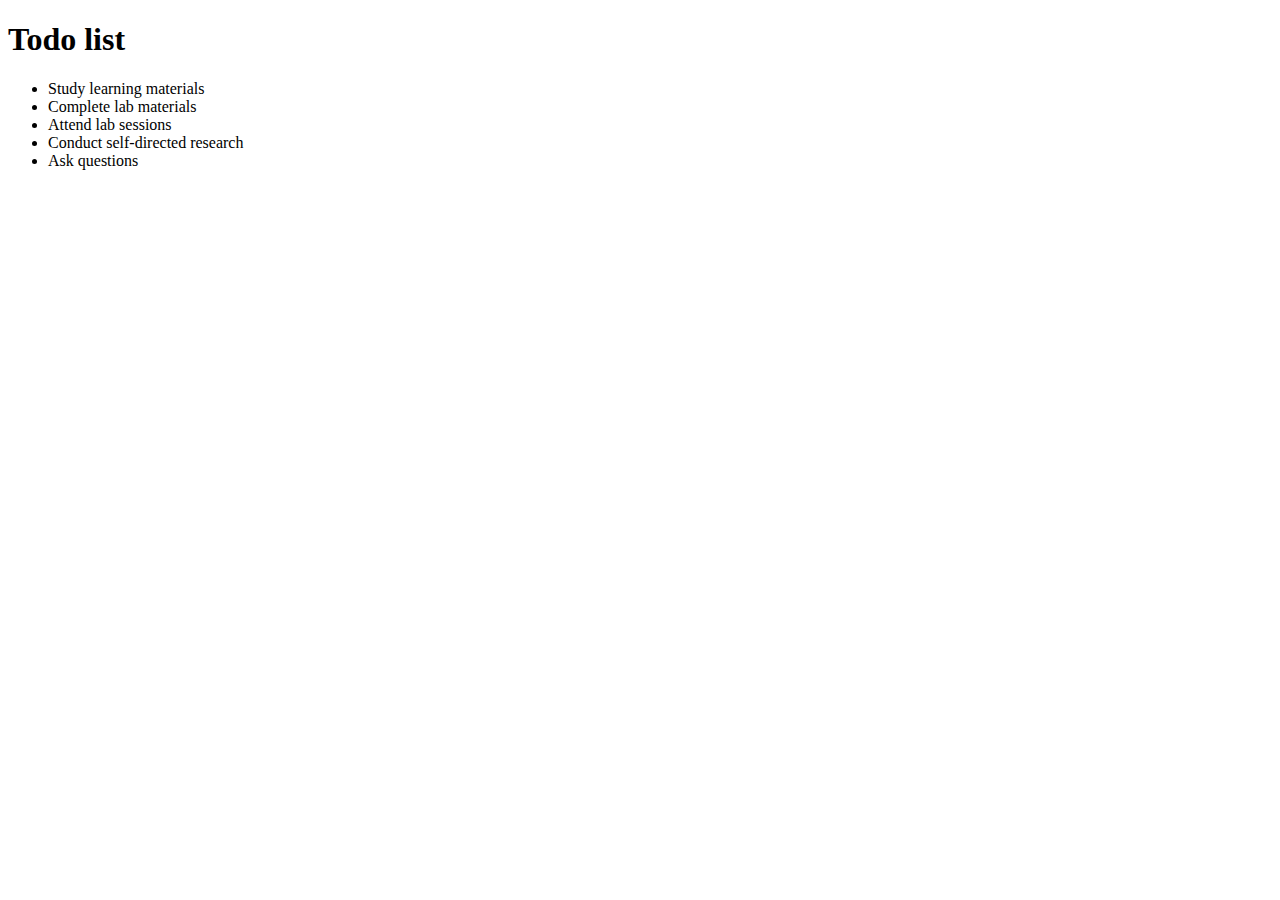
==== lab-06/index.html @ 88931475 "Every lab upto lab 06" ====
<!DOCTYPE html>
<html lang="en">
    <head> 
        <meta charset="utf-8">
        <meta name="viewport" content="width=device width, initial-scale=1.0">
        <title>Todo list</title>
        <link rel="stylesheet" href="todo.css">
    </head>
    <body>
        <header>
            <h1>Todo list</h1>
        </header>
        <main>
            <ul id="todo">
                <li>Study learning materials</li>
                <li>Complete lab materials</li>
                <li>Attend lab sessions</li>
                <li>Conduct self-directed research</li>
                <li>Ask questions</li>
            </ul>
        </main>
        <script src="todo.js"></script>
    </body>
</html>
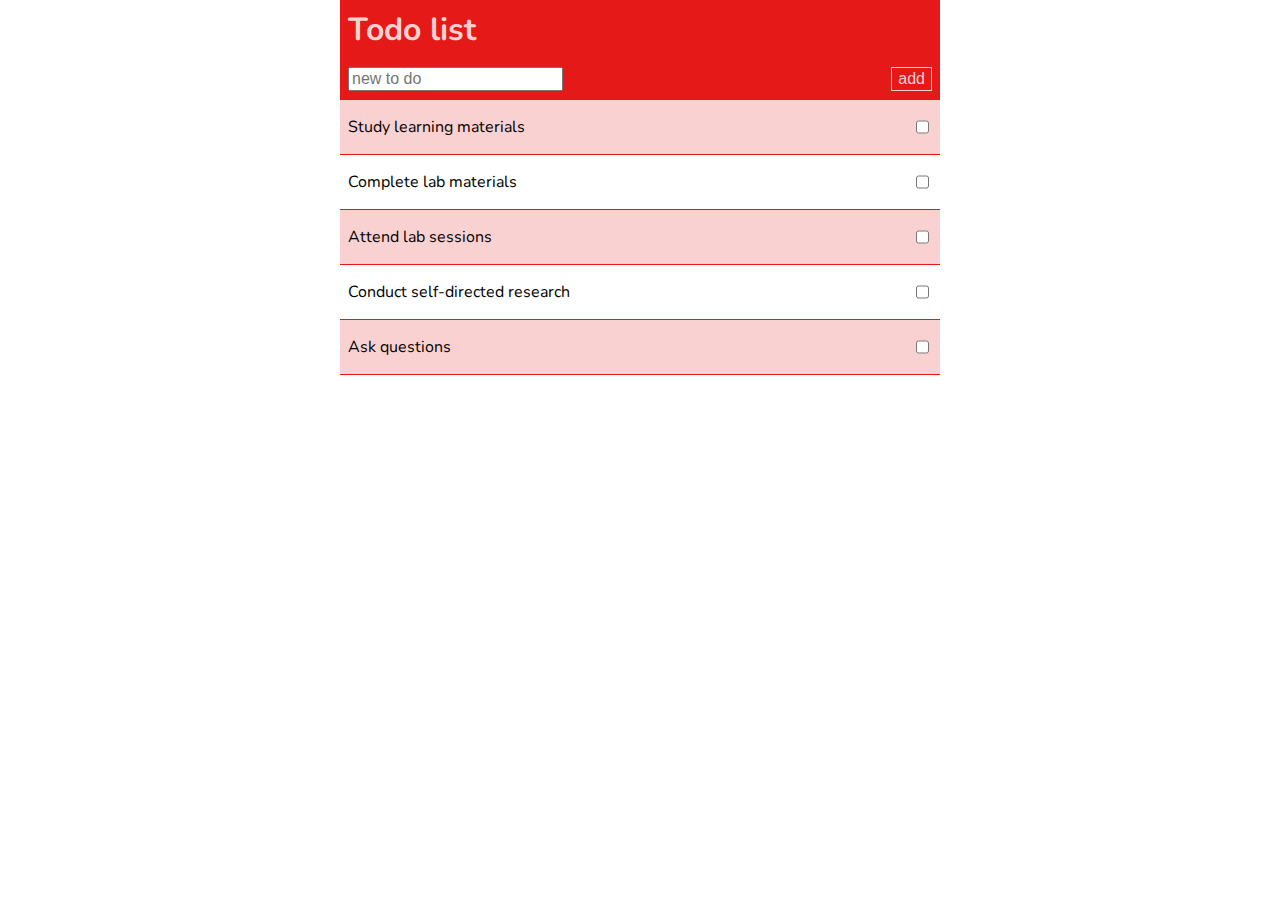
==== commit 9f249d1b: "Added to lab 06" ====
--- a/lab-06/index.html
+++ b/lab-06/index.html
@@ -11,12 +11,31 @@
             <h1>Todo list</h1>
         </header>
         <main>
+            <section>
+                <input id="text" placeholder="new to do" aria-label="new todo">
+                <button id="add">add</button>
+            </section>
             <ul id="todo">
-                <li>Study learning materials</li>
-                <li>Complete lab materials</li>
-                <li>Attend lab sessions</li>
-                <li>Conduct self-directed research</li>
-                <li>Ask questions</li>
+                <li>
+                    <label for="todo1">Study learning materials</label>
+                    <input type="checkbox" id="todo1">
+                </li>
+                <li>
+                    <label for="todo2">Complete lab materials</label>
+                    <input type="checkbox" id="todo2">
+                </li>
+                <li>
+                    <label for="todo3">Attend lab sessions</label>
+                    <input type="checkbox" id="todo3">
+                </li>
+                <li>
+                    <label for="todo4">Conduct self-directed research</label>
+                    <input type="checkbox" id="todo4">
+                </li>
+                <li>
+                    <label for="todo5">Ask questions</label>
+                    <input type="checkbox" id="todo5">
+                </li>
             </ul>
         </main>
         <script src="todo.js"></script>
--- a/lab-06/todo.css
+++ b/lab-06/todo.css
@@ -0,0 +1,72 @@
+@import url('https://fonts.googleapis.com/css2?family=Nunito&display=swap');
+
+:root {
+    --hue: 0;  /*changes color of list*/
+    --dark: hsl(var(--hue), 80%, 50%);
+    --light: hsl(var(--hue), 80%, 90%);
+}
+
+body 
+{
+    font-family: Nunito, sans-serif;
+    max-width: 600px;
+    margin: 0 auto;
+}
+
+header ,section 
+{
+    background-color: var(--dark);
+    color: var(--light);
+    overflow: auto;
+    padding: 0.5rem;
+}
+
+h1
+{
+    margin: 0;
+}
+
+ul{
+    list-style: none;
+    user-select: none;
+    padding: 0;
+    margin: 0;
+}
+
+
+li{
+    padding: 1em 0.5rem;
+    margin: 0;
+    border: 0px solid var(--dark);
+    display: flex;
+    justify-content: space-between;
+}
+
+li:nth-child(odd)
+{
+background-color: var(--light);
+border-width: 0.5px 0;
+}
+
+label{
+    flex-grow: 1;
+}
+
+section
+{
+    display: flex;
+    justify-content: space-between
+}
+
+input, button 
+{
+    font-size: 1em;
+}
+
+button 
+{
+    border: 1px solid var(--light);
+    background-color: var(--dark);
+    color: var(--light);
+}
+
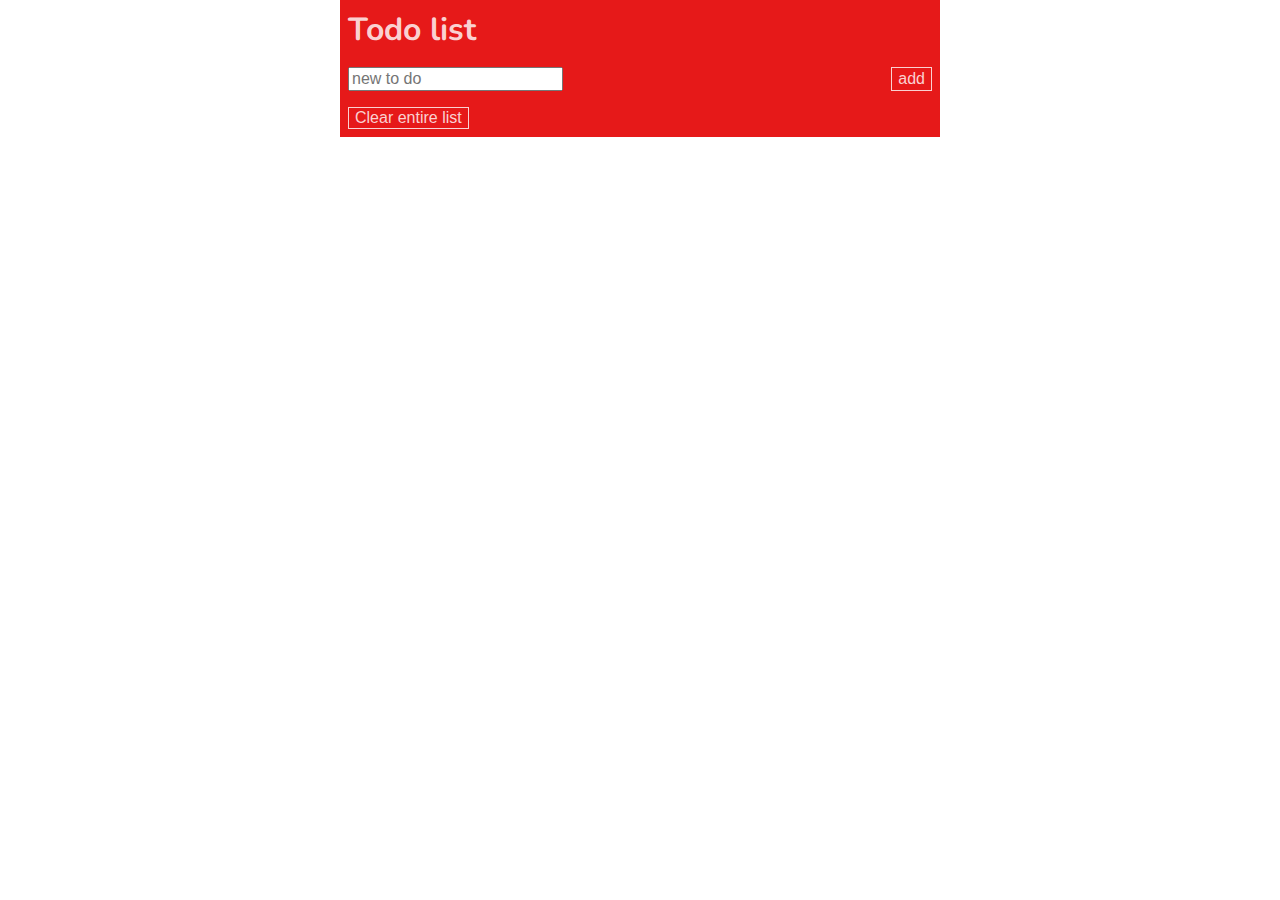
==== commit 926aa7d7: "Added more to lab 06" ====
--- a/lab-06/index.html
+++ b/lab-06/index.html
@@ -17,27 +17,34 @@
             </section>
             <ul id="todo">
                 <li>
+                    <input type="checkbox" id="todo1">
                     <label for="todo1">Study learning materials</label>
-                    <input type="checkbox" id="todo1">
+                    
                 </li>
                 <li>
+                    <input type="checkbox" id="todo2">
                     <label for="todo2">Complete lab materials</label>
-                    <input type="checkbox" id="todo2">
+                    
                 </li>
                 <li>
+                    <input type="checkbox" id="todo3">
                     <label for="todo3">Attend lab sessions</label>
-                    <input type="checkbox" id="todo3">
+                    
                 </li>
                 <li>
+                    <input type="checkbox" id="todo4">
                     <label for="todo4">Conduct self-directed research</label>
-                    <input type="checkbox" id="todo4">
+                    
                 </li>
                 <li>
+                    <input type="checkbox" id="todo5">
                     <label for="todo5">Ask questions</label>
-                    <input type="checkbox" id="todo5">
                 </li>
             </ul>
         </main>
+        <footer>
+            <button id="clear">Clear entire list</button>
+        </footer>
         <script src="todo.js"></script>
     </body>
 </html>--- a/lab-06/todo.css
+++ b/lab-06/todo.css
@@ -13,7 +13,7 @@
     margin: 0 auto;
 }
 
-header ,section 
+header ,section, footer
 {
     background-color: var(--dark);
     color: var(--light);
@@ -70,3 +70,12 @@
     color: var(--light);
 }
 
+input[type="checkbox"]
+{
+    display: none;
+}
+
+input:checked + label 
+{
+    text-decoration: line-through;
+}
